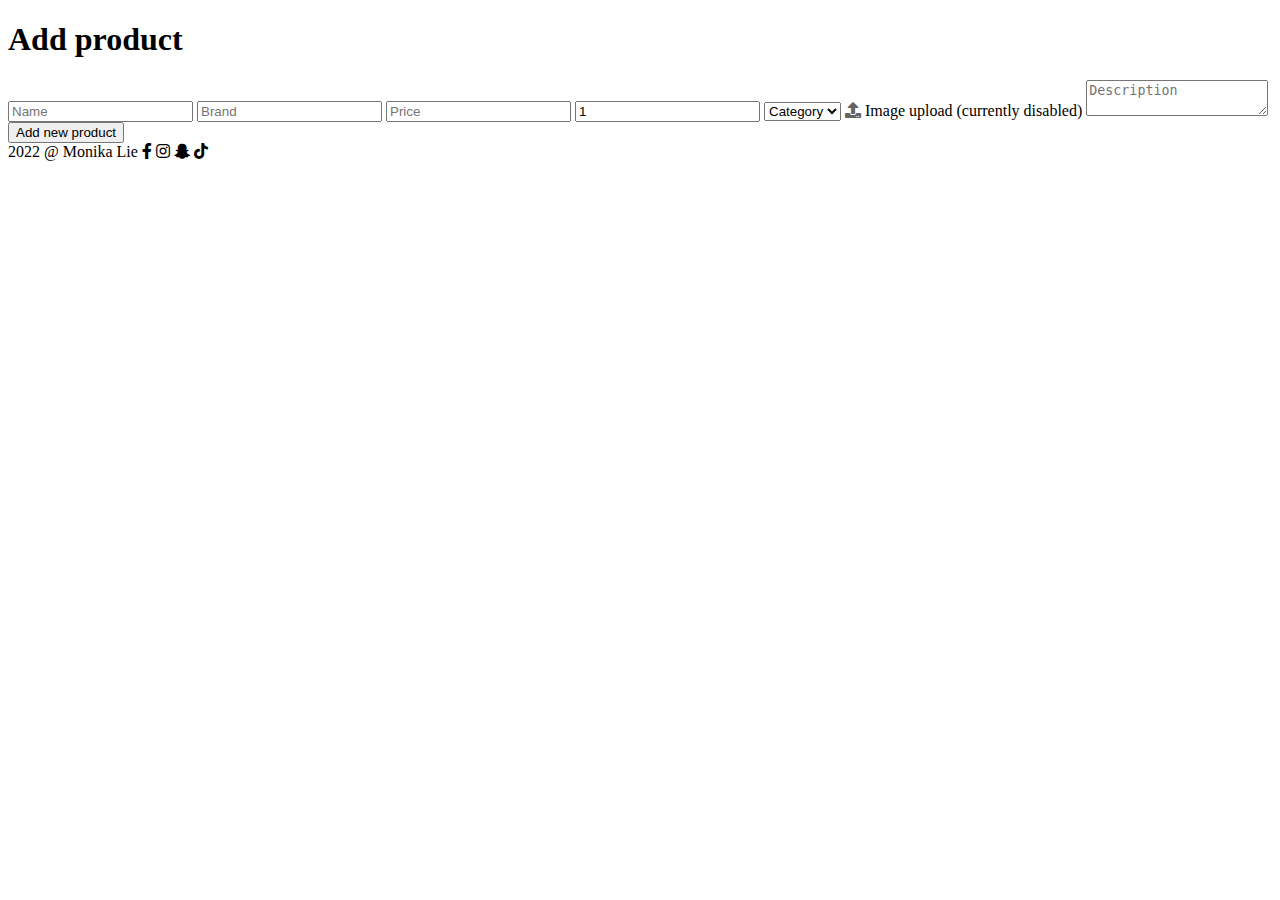
==== add.html @ 5f74bc44 "Create add.html" ====
<!DOCTYPE html>
<html lang="en">
  <head>
    <meta charset="UTF-8" />
    <meta http-equiv="X-UA-Compatible" content="IE=edge" />
    <meta name="viewport" content="width=device-width, initial-scale=1.0" />
    <title>Betanya Cosmetics | Add product</title>
    <link href="css/styles.css" rel="stylesheet" />
    <link href="https://fonts.googleapis.com/css2?family=Noto+Sans&display=swap" rel="stylesheet">
    <link rel="stylesheet" href="https://cdnjs.cloudflare.com/ajax/libs/font-awesome/5.15.3/css/all.min.css">
  </head>
  <body>
    <nav class="menu-container"></nav>
    
    <div class="wrapper" id="form-page">
    <h1>Add product</h1>

    <form class="add-form">
      <div class="message-container"></div>
          <input class="formfield" id="name" placeholder="Name" />

          <input class="formfield" id="brand" placeholder="Brand" />

          <input class="formfield" id="price" placeholder="Price" />

        <input class="formfield" id="quantity" placeholder="Quantity number" value="1" />

      <select class="formfield" id="category">
        <option value="">Category</option>
        <option value="blush">Blush</option>
        <option value="lipstick">Lipstick</option>
        <option value="mascara">Mascara</option>
        <option value="powder">Powder</option>
      </select>

      <input type="file" name="uploadfile" id="img" style="display: none;" disabled />
      <label for="img" class="upload">
          <i class="fas fa-upload" style="color: #646464;"></i>
          <span class="upload-txt"> Image upload (currently disabled)</span>
      </label>

          <textarea class="formfield" id="description" placeholder="Description"></textarea>

      <button class="formbtn" id="update">Add new product</button>
        <div class="delete-container"></div>
    </form>
    
    </div>
    <footer class="footer">
      <span class="footer__copyright">
        2022 @ Monika Lie
      </span>
      <span class="footer__media">
        <i class="fab fa-facebook-f"></i>
        <i class="fab fa-instagram"></i>
        <i class="fab fa-snapchat-ghost"></i>
        <i class="fab fa-tiktok"></i>
      </span>
    </footer>
    <script src="js/add.js" type="module" defer></script>
  </body>
</html>
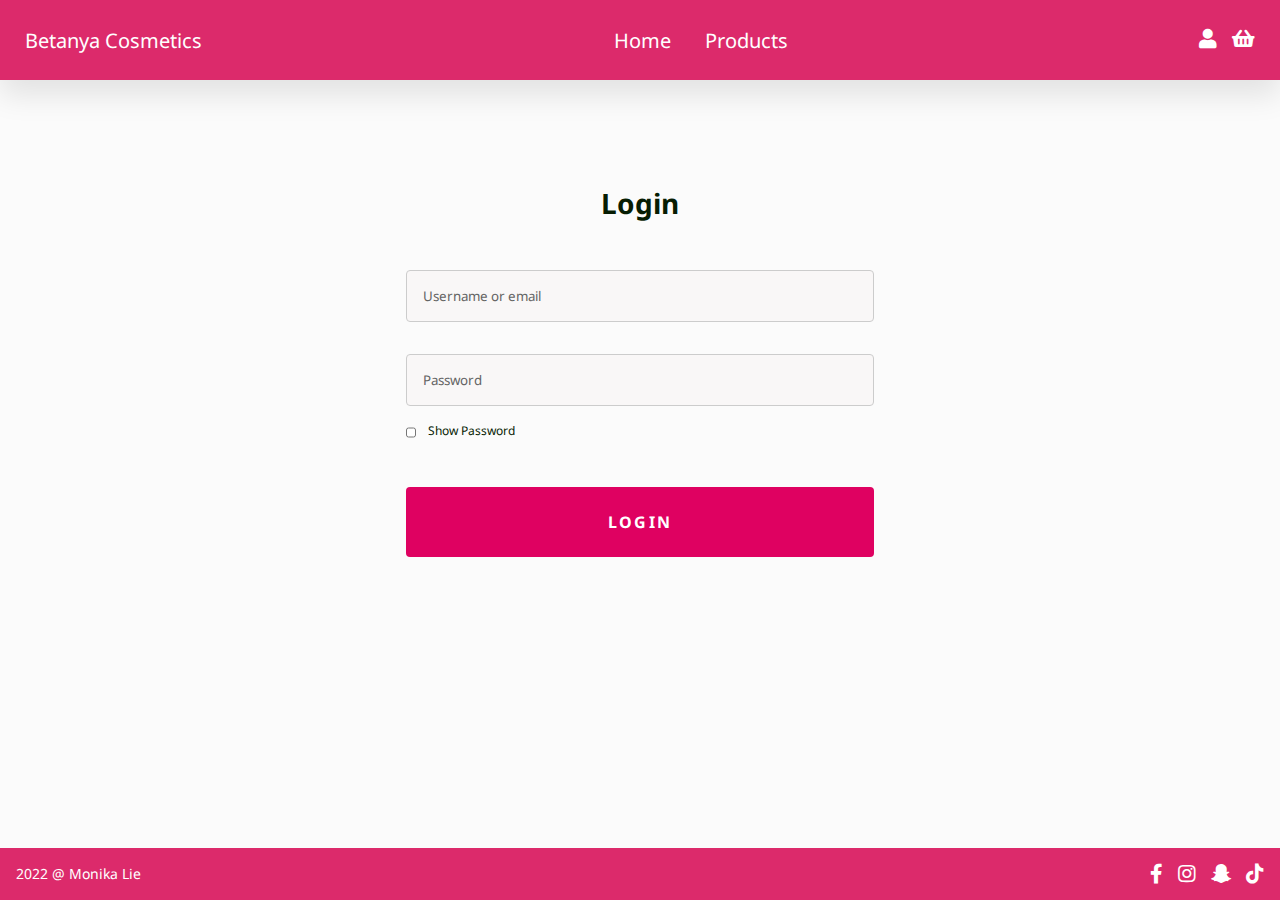
==== commit 6181cf12: "Update add.html" ====
--- a/add.html
+++ b/add.html
@@ -10,41 +10,79 @@
     <link rel="stylesheet" href="https://cdnjs.cloudflare.com/ajax/libs/font-awesome/5.15.3/css/all.min.css">
   </head>
   <body>
+    <!-- NAV -->
     <nav class="menu-container"></nav>
-    
+    <!-- 
+      Make footer stay at the bottom of the page 
+      ~ Code starts here 
+    -->
     <div class="wrapper" id="form-page">
+    <!-- Heading -->
     <h1>Add product</h1>
-
+    <!-- MAIN CONTENT ~ Add new product form page -->
     <form class="add-form">
-      <div class="message-container"></div>
-          <input class="formfield" id="name" placeholder="Name" />
-
-          <input class="formfield" id="brand" placeholder="Brand" />
-
-          <input class="formfield" id="price" placeholder="Price" />
-
-        <input class="formfield" id="quantity" placeholder="Quantity number" value="1" />
-
+    <!-- Display error/success message(s) -->
+    <div class="message-container"></div>
+      <!-- 
+        INPUT FIELD 
+        basics
+      -->
+      <input class="formfield" id="name" placeholder="Name" />
+      <input class="formfield" id="brand" placeholder="Brand" />
+      <input class="formfield" id="price" placeholder="Price" />
+      <input class="formfield" id="quantity" placeholder="Quantity number" value="1" />
+      <!-- Select input field -->
       <select class="formfield" id="category">
         <option value="">Category</option>
-        <option value="blush">Blush</option>
-        <option value="lipstick">Lipstick</option>
-        <option value="mascara">Mascara</option>
-        <option value="powder">Powder</option>
+        <!-- 
+          Exsisting option values from API 
+        -->
+        <option value="blush">
+          Blush
+        </option>
+        <option value="browpencil">
+          Browpencil
+        </option>
+        <option value="brush">
+          Brush
+        </option>
+        <option value="eyeliner">
+          Eyeliner
+        </option>
+        <option value="foundation">
+          Foundation
+        </option>
+        <option value="lipstick">
+          Lipstick
+        </option>
+        <option value="mascara">
+          Mascara
+        </option>
+        <option value="nailpolish">
+          Nailpolish
+        </option>
+        <option value="powder">
+          Powder
+        </option>
+        <option value="primer">
+          Primer
+        </option>
       </select>
-
+      <!-- File upload field -->
       <input type="file" name="uploadfile" id="img" style="display: none;" disabled />
       <label for="img" class="upload">
-          <i class="fas fa-upload" style="color: #646464;"></i>
-          <span class="upload-txt"> Image upload (currently disabled)</span>
+          <i class="fas fa-upload"></i>
+          <span class="upload__instrucs"> Image upload (currently disabled)</span>
       </label>
-
-          <textarea class="formfield" id="description" placeholder="Description"></textarea>
-
+      <!-- Long-text area field -->
+      <textarea class="formfield" id="description" placeholder="Description"></textarea>
+      <!-- Default form button -->
       <button class="formbtn" id="update">Add new product</button>
-        <div class="delete-container"></div>
     </form>
-    
+    <!-- 
+      Make footer stay at the bottom of the page 
+      ~ Code ends here 
+    -->
     </div>
     <footer class="footer">
       <span class="footer__copyright">
--- a/css/styles.css
+++ b/css/styles.css
@@ -0,0 +1,12 @@
+@import "layout/_buttons.css";
+@import "layout/_footer.css";
+@import "layout/_header.css";
+@import "layout/_loader.css";
+@import "layout/_messages.css";
+@import "layout/_nav.css";
+@import "layout/_products.css";
+@import "layout/_variables.css";
+@import "layout/_ui.css";
+
+/* Import Google Font(s) */
+@import url('https://fonts.googleapis.com/css2?family=Noto+Sans&display=swap');
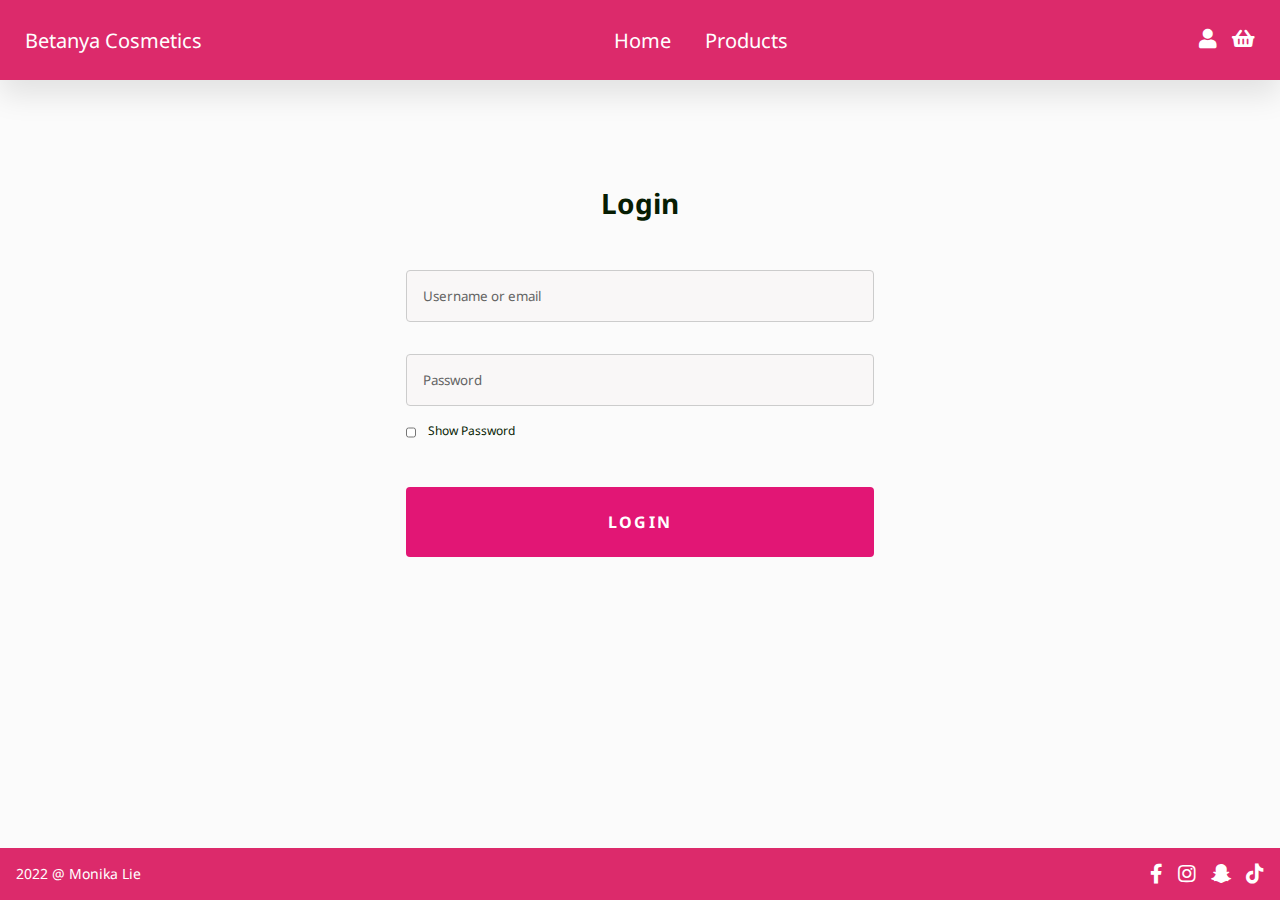
==== commit f4e8b4e3: "Update add.html" ====
--- a/add.html
+++ b/add.html
@@ -11,7 +11,7 @@
   </head>
   <body>
     <!-- NAV -->
-    <nav class="menu-container"></nav>
+    <nav class="menu"></nav>
     <!-- 
       Make footer stay at the bottom of the page 
       ~ Code starts here 
